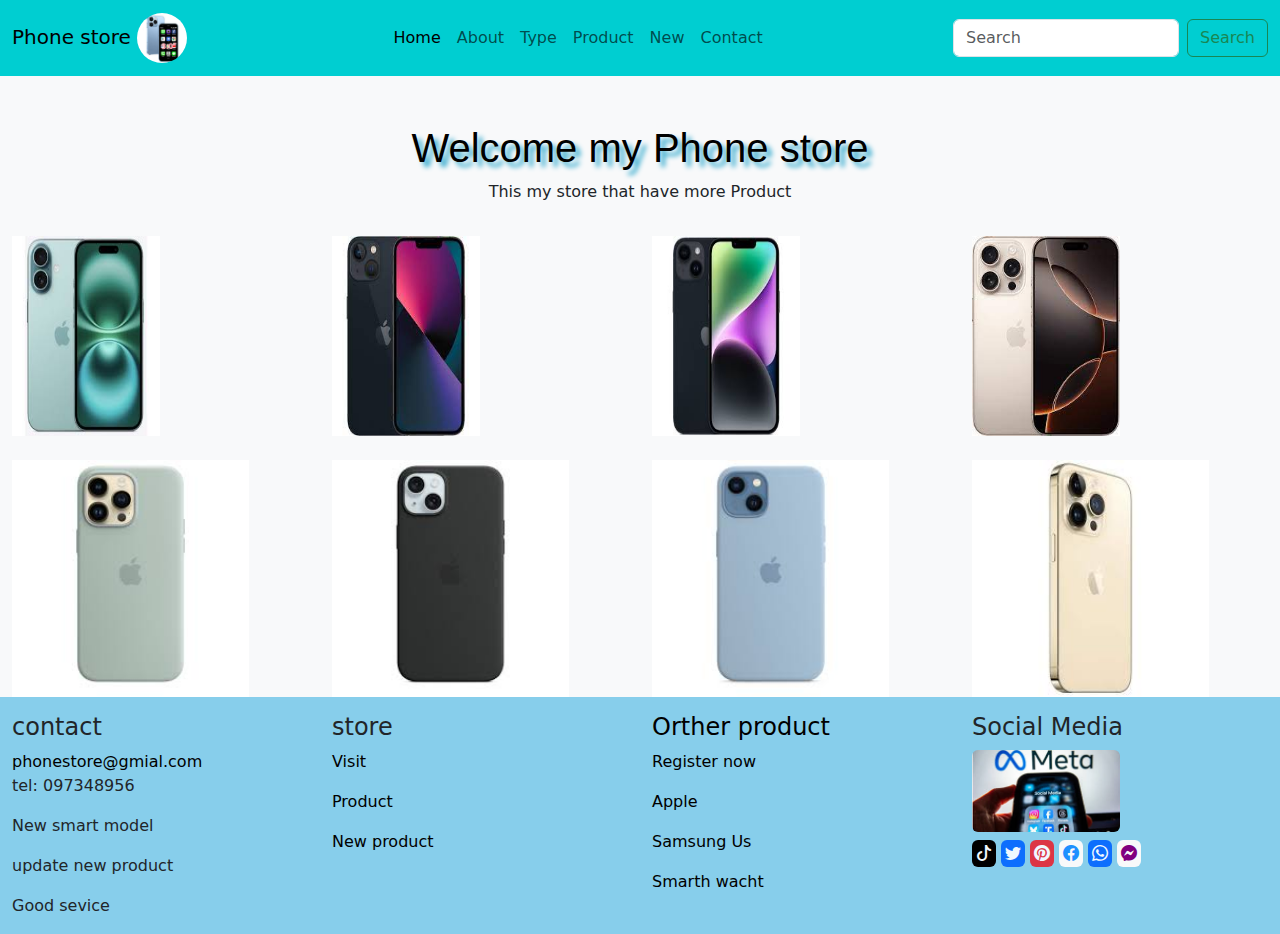
==== index.html @ 0f02db47 "Add files via upload" ====
<!doctype html>
<html lang="en">
  <head>
    <meta charset="utf-8">
    <meta name="viewport" content="width=device-width, initial-scale=1">
    <title>Bootstrap demo</title>
    <link href="https://cdn.jsdelivr.net/npm/bootstrap@5.3.3/dist/css/bootstrap.min.css" rel="stylesheet" integrity="sha384-QWTKZyjpPEjISv5WaRU9OFeRpok6YctnYmDr5pNlyT2bRjXh0JMhjY6hW+ALEwIH" crossorigin="anonymous">
    <link rel="stylesheet" href="https://cdn.jsdelivr.net/npm/bootstrap-icons@1.11.3/font/bootstrap-icons.min.css"> 
</head>
<style>
    ul li a:hover{
        background: yellow;
      
        padding: 10px;
    }
</style>
  <body>
    <!-- navbare -->
   <nav class="navbar navbar-expand-lg " style="background-color:darkturquoise;">
         <div class="container-fluid">
          <a href="#" class="navbar-brand">Phone store
             <img src="accet/image//download.jfif" width="50px" height="50px"  class="rounded-circle" alt="" > 
            
            </a>
             <div class="collapse navbar-collapse">
                 <ul class="navbar-nav col-lg-12 justify-content-center">
                    <li class="nav-item">
                        <a href="/index.html" class="nav-link active">Home</a>
                    </li>
                    <li class="nav-item">
                        <a href="/components/About.html" class="nav-link">About</a>
                    </li>
                    <li class="nav-item">
                        <a href="./components/type.html" class="nav-link">Type</a>
                    </li>
                    <li class="nav-item">
                        <a href="/components/Product.html" class="nav-link">Product</a>
                    </li>
                    <li class="nav-item">
                        <a href="/components/New.html" class="nav-link">New</a>
                    </li>
                    <li class="nav-item">
                        <a href="/components/contact.html" class="nav-link">Contact</a>
                    </li>
                </ul>
            </div>
            <form  class="d-flex" role="search">
                <input type="text" class="form-control me-2" placeholder="Search">
                <button class="btn btn-outline-success" >Search</button>
            </form>
       </div>
   </nav>
     <!-- container -->
   <div class="container-fluid bg-light  w-100 hv-100" >
         <div class="row">
            <div class="col-12 text-center pt-5">
                 <h1  style="text-shadow: 5px 5px 5px  rgb(50, 169, 205); font-family: 'Franklin Gothic Medium', 'Arial Narrow', Arial, sans-serif;
                 color:black">Welcome my Phone store</h1>
                  <p> This my store that  have more Product</p>
                 </div>
         </div>
        <div class="row pt-3 ">
            <div class="col-3"><img src="./image/images (2).jfif"  width="50%" height="200px" alt=""></div>
            <div class="col-3"><img src="./image/images (7).jfif"  width="50%" height="200px" alt=""></div>
            <div class="col-3"><img src="./image/images (1).jfif"  width="50%" height="200px" alt=""></div>
            <div class="col-3"><img src="./image/images (6).jfif"  width="50%" height="200px"  alt=""></div>

        </div>
        <div class="row pt-4">
            <div class="col-3"><img src="/accet/image/images.jfif"       width="80%" alt=""></div>
            <div class="col-3"><img src="/accet/image/images (8).jfif"   width="80%" alt=""></div>
            <div class="col-3"><img src="/accet/image/images (5).jfif"   width="80%"alt=""></div>
            <div class="col-3"><img src="/accet/image/images (4).jfif "  width="80%"alt=""></div>
        </div>
      </div>
   </div>
    <!-- foooter -->
   
<nav >
   <div class="container-fluid">
    <div class="row" style="background: skyblue;;">
        <div class="col-3 mt-3">
            <h4>contact</h4>
            <a href="#" class="text-decoration-none text-black">phonestore@gmial.com</a>
             <p>tel: 097348956</p>
             <p>New smart model</p>
            <p>update new product</p>
            <p>Good sevice</p>
        </div>
        <div class="col-3 mt-3">
            <h4>store</h4>
            <a href="https://g.co/kgs/5pmpMP2" class="text-decoration-none text-black">
                <p>Visit</p>
               </a>
               <a href="/components/Product.html" class="text-decoration-none text-black">
                <p>Product</p>
               </a>
               <a href="./components/register.html" class="text-decoration-none text-black">
                <p>New product</p>
               </a>
        </div>
        <div class="col-3 mt-3" style="color: black;">

            <h4>Orther product</h4>
            <a href="./components/register.html" class="text-decoration-none text-black">
                 <p>Register now</p>
             <a href="https://www.apple.com/" class="text-decoration-none text-black">
                 <p>Apple</p>
             </a>
             <a href="https://www.samsung.com/us/"  class="text-decoration-none text-black">
                 <p>Samsung Us</p>
            </a>
            <a href="https://www.amazon.com/smart-watch/s?k=smart+watch"class="text-decoration-none text-black">
                 <p>Smarth wacht</p>
            </a>
        </div>
        <div class="col-3 mt-3">
        
            <h4>Social Media</h4>
            <img src="/accet/image/mix.jpg" class="rounded-2 w-50" alt="">
             <div class="i" style="margin-top:10px;">
            <i class="bi bi-tiktok rounded-2 bg-black p-1 " style="color: aliceblue;width: 30px;"></i>
             <i class="bi bi-twitter rounded-2 bg-primary p-1" style="color: aliceblue;"></i>
             <i class="bi bi-pinterest rounded-2 bg-danger p-1" style="color: aliceblue;"></i>
             <i class="bi bi-facebook rounded-2 bg-light p-1" style="color: dodgerblue"></i>
             <i class="bi bi-whatsapp  rounded-2 bg-primary p-1" style="color: aliceblue;"></i>
             <i class="bi bi-messenger rounded-2 bg-light p-1" style="color:purple;"></i>
             </div>
         
      </div>
    </div>
   </div>
</nav>
    <script src="https://cdn.jsdelivr.net/npm/bootstrap@5.3.3/dist/js/bootstrap.bundle.min.js" integrity="sha384-YvpcrYf0tY3lHB60NNkmXc5s9fDVZLESaAA55NDzOxhy9GkcIdslK1eN7N6jIeHz" crossorigin="anonymous"></script>
  </body>
</html>
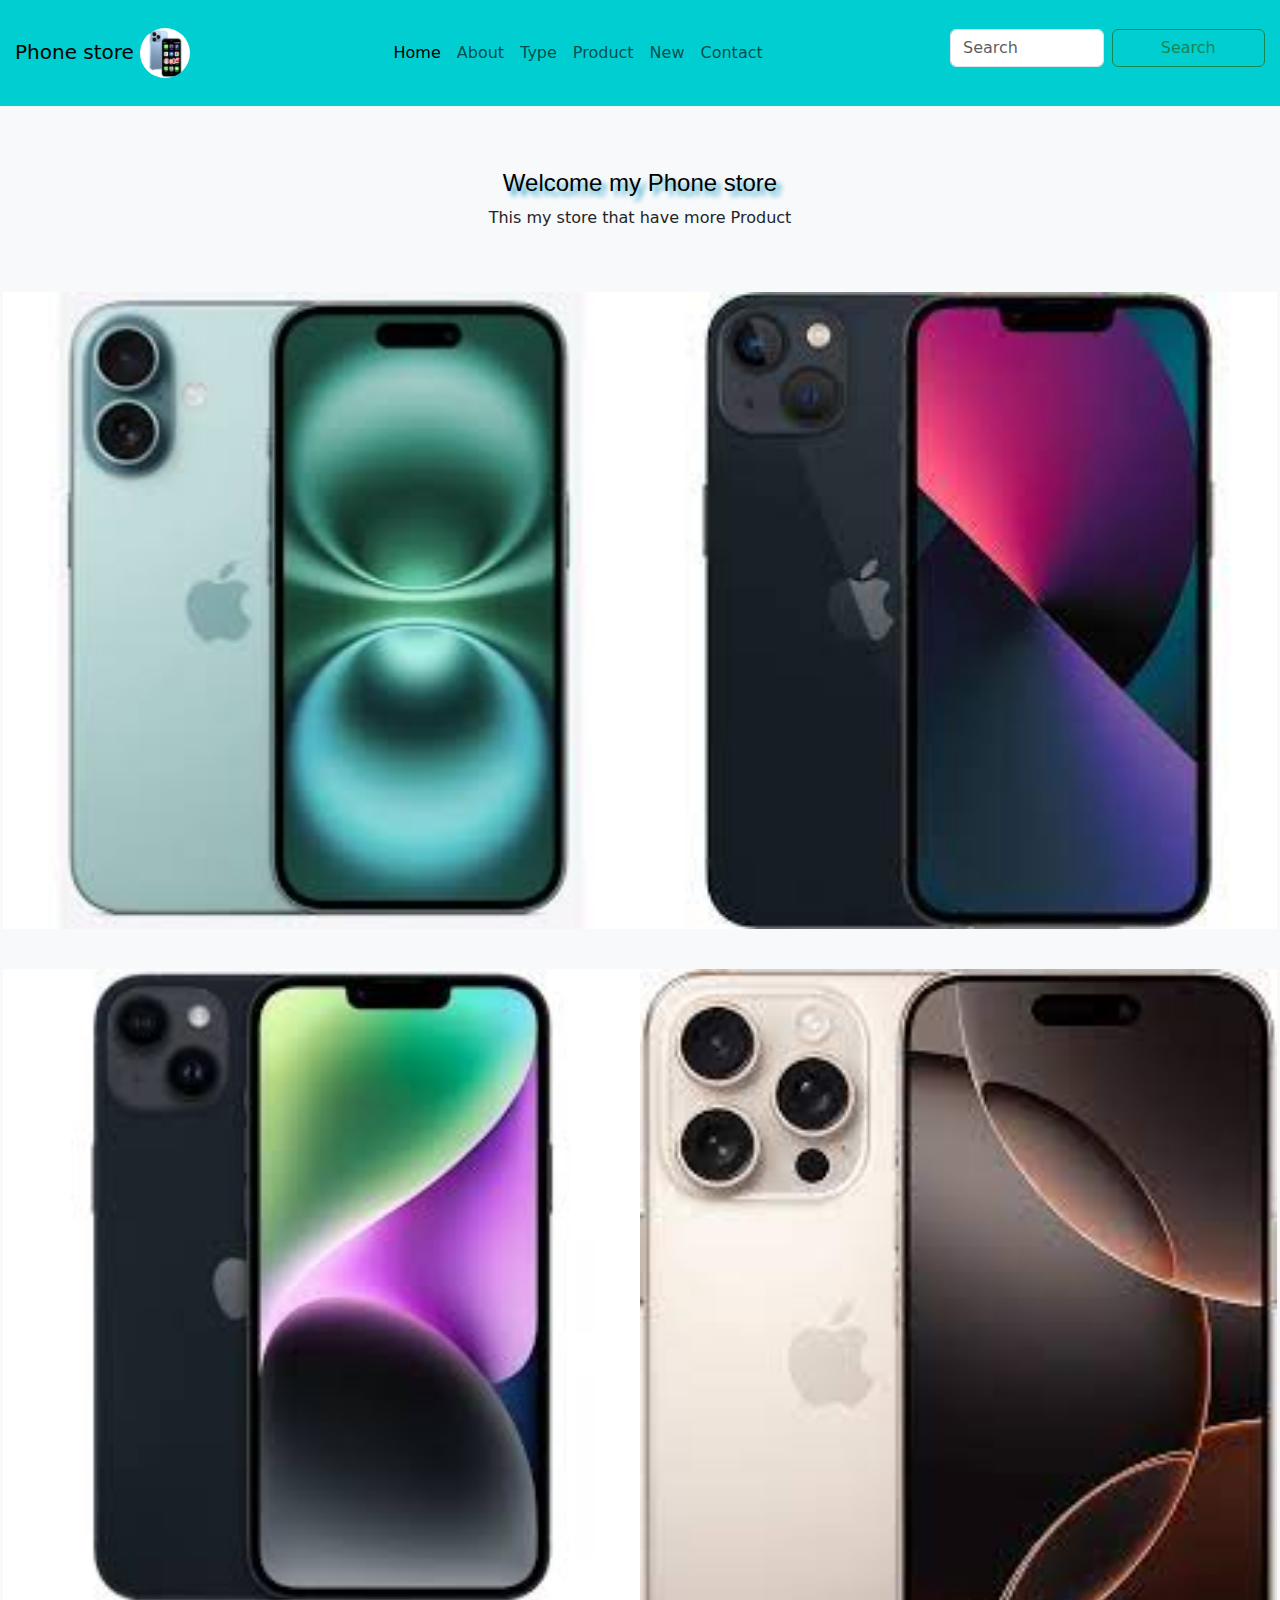
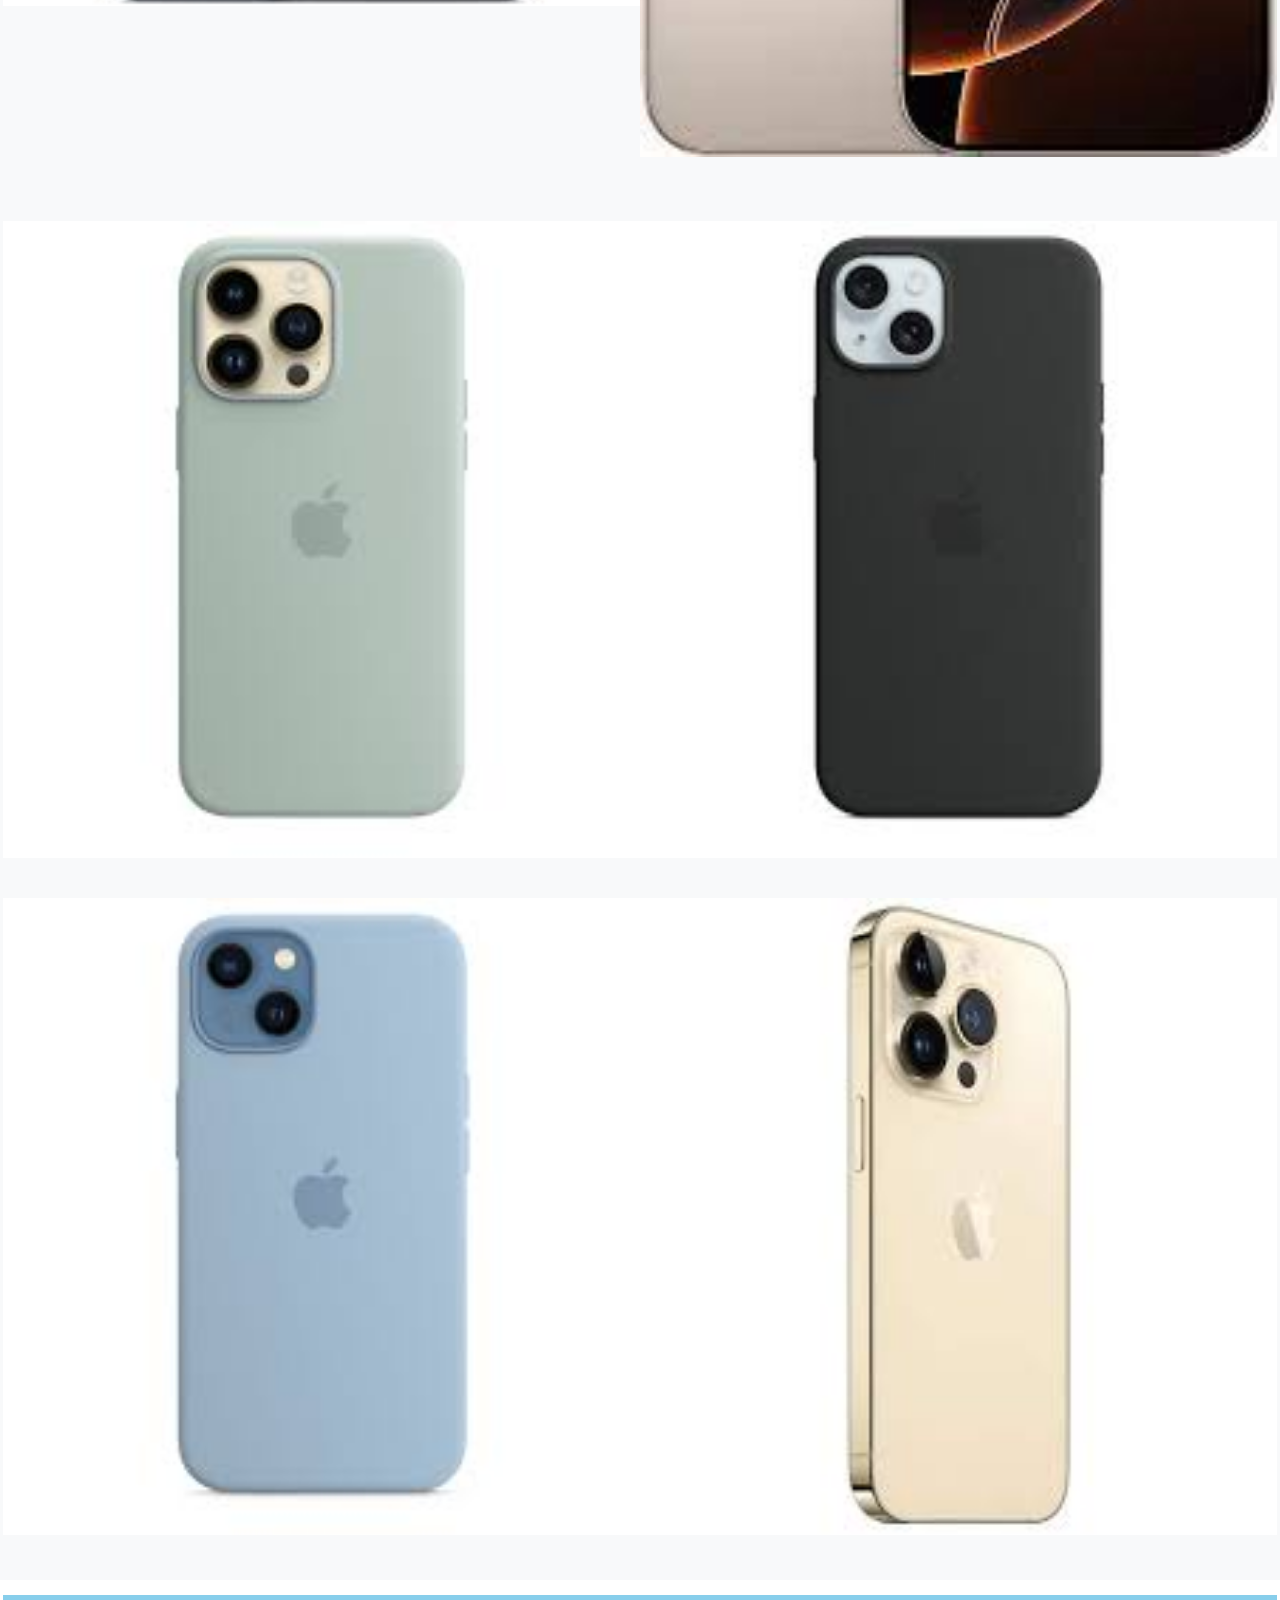
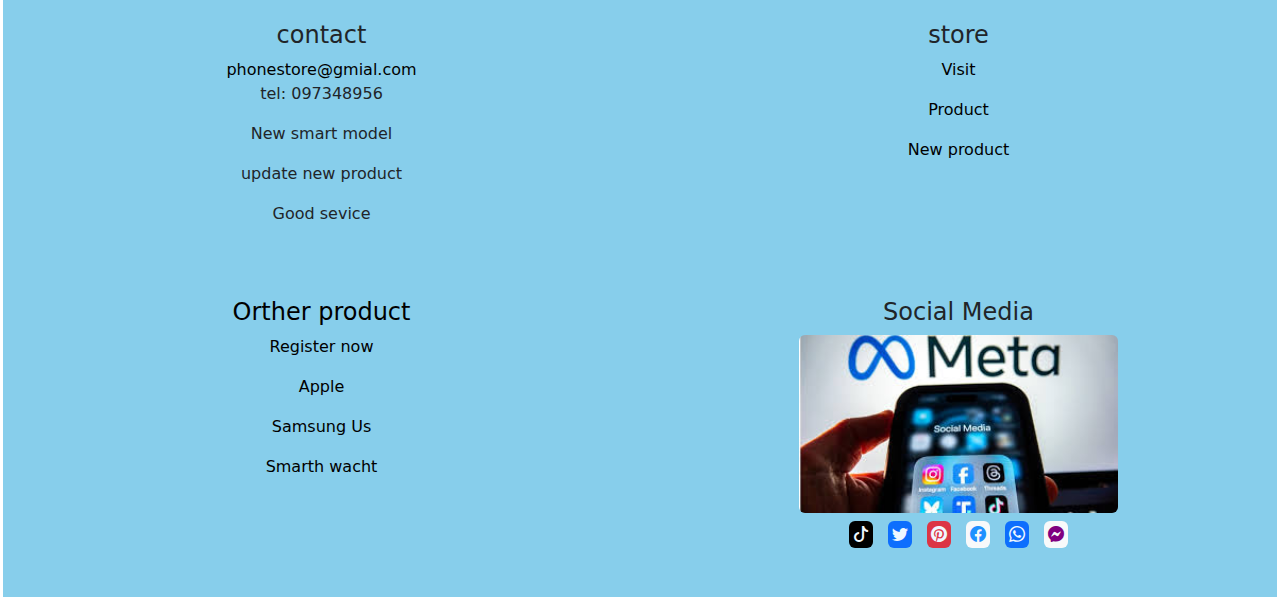
==== commit 05517662: "Add files via upload" ====
--- a/index.html
+++ b/index.html
@@ -6,6 +6,7 @@
     <title>Bootstrap demo</title>
     <link href="https://cdn.jsdelivr.net/npm/bootstrap@5.3.3/dist/css/bootstrap.min.css" rel="stylesheet" integrity="sha384-QWTKZyjpPEjISv5WaRU9OFeRpok6YctnYmDr5pNlyT2bRjXh0JMhjY6hW+ALEwIH" crossorigin="anonymous">
     <link rel="stylesheet" href="https://cdn.jsdelivr.net/npm/bootstrap-icons@1.11.3/font/bootstrap-icons.min.css"> 
+    <link rel="stylesheet" href="style/style.css">
 </head>
 <style>
     ul li a:hover{
@@ -22,25 +23,28 @@
              <img src="accet/image//download.jfif" width="50px" height="50px"  class="rounded-circle" alt="" > 
             
             </a>
-             <div class="collapse navbar-collapse">
+          <button class="navbar-toggler" type="button" data-bs-toggle="collapse" data-bs-target="#navbarToggleExternalContent" aria-controls="navbarToggleExternalContent" aria-expanded="false" aria-label="Toggle navigation">
+                    <span class="navbar-toggler-icon"></span>
+            </button>
+              <div class="collapse navbar-collapse" id="navbarToggleExternalContent"  >
                  <ul class="navbar-nav col-lg-12 justify-content-center">
                     <li class="nav-item">
                         <a href="/index.html" class="nav-link active">Home</a>
                     </li>
                     <li class="nav-item">
-                        <a href="/components/About.html" class="nav-link">About</a>
+                        <a href="components/About.html" class="nav-link">About</a>
                     </li>
                     <li class="nav-item">
-                        <a href="./components/type.html" class="nav-link">Type</a>
+                        <a href="components/type.html" class="nav-link">Type</a>
                     </li>
                     <li class="nav-item">
                         <a href="/components/Product.html" class="nav-link">Product</a>
                     </li>
                     <li class="nav-item">
-                        <a href="/components/New.html" class="nav-link">New</a>
+                        <a href="components/New.html" class="nav-link">New</a>
                     </li>
                     <li class="nav-item">
-                        <a href="/components/contact.html" class="nav-link">Contact</a>
+                        <a href="components/contact.html" class="nav-link">Contact</a>
                     </li>
                 </ul>
             </div>
@@ -60,10 +64,10 @@
                  </div>
          </div>
         <div class="row pt-3 ">
-            <div class="col-3"><img src="./image/images (2).jfif"  width="50%" height="200px" alt=""></div>
-            <div class="col-3"><img src="./image/images (7).jfif"  width="50%" height="200px" alt=""></div>
-            <div class="col-3"><img src="./image/images (1).jfif"  width="50%" height="200px" alt=""></div>
-            <div class="col-3"><img src="./image/images (6).jfif"  width="50%" height="200px"  alt=""></div>
+            <div class="col-3"><img src="/accet/image/images (2).jfif"  width="50%" height="200px" alt=""></div>
+            <div class="col-3"><img src="/accet/image/images (7).jfif"  width="50%" height="200px" alt=""></div>
+            <div class="col-3"><img src="/accet/image/images (1).jfif"  width="50%" height="200px" alt=""></div>
+            <div class="col-3"><img src="/accet/image/images (6).jfif"  width="50%" height="200px"  alt=""></div>
 
         </div>
         <div class="row pt-4">
--- a/style/style.css
+++ b/style/style.css
@@ -0,0 +1,86 @@
+@media (max-width: 600px) {
+    /* Navbar */
+    .navbar-brand img {
+        width: 40px; /* Adjust the size of the logo */
+        height: 40px;
+    }
+    
+    /* Navbar links */
+    .navbar-nav {
+        text-align: center;
+        width: 100%;
+    }
+    .navbar-nav li {
+        margin: 5px 0;
+    }
+  
+
+    }
+    /* Container text */
+    .container-fluid h1 {
+        font-size: 1.5rem; /* Make heading smaller on small screens */
+    }
+
+    /* Adjust image sizes in grid */
+    .row img {
+        width: 100%; /* Make images full-width in a column */
+        height: auto;
+    }
+
+    /* Footer layout */
+    .container-fluid .row div {
+        text-align: center; /* Center the footer content */
+        margin-bottom: 20px;
+    }
+
+    /* Adjust social media icons */
+    .i i {
+        width: 35px;
+        height: 35px;
+        margin: 5px;
+    }
+
+    /* Make form input and button full-width */
+    .d-flex input,
+    .d-flex button {
+        width: 100%;
+        margin-bottom: 10px;
+    }
+
+    /* Footer content layout */
+    .container-fluid .row .col-3 {
+        width: 100%; /* Make columns take full width */
+        padding: 10px 0;
+    }
+    /* about */
+    .img-fluid {
+        width: 100%;
+        height: auto;
+    }
+    /* type */
+    .card {
+        width: 100%;
+        margin-bottom: 20px;
+      }
+
+      .row.pt-3,
+      .row.pt-4 {
+        display: flex;
+        flex-wrap: wrap;
+        justify-content: center;
+      }
+
+      .col-3 {
+        flex: 1 1 45%;
+        margin-bottom: 15px;
+      }
+
+      /* Adjust footer layout */
+      .container-fluid {
+        padding: 15px;
+      }
+      .col-3 {
+        text-align: center;
+      }
+
+}